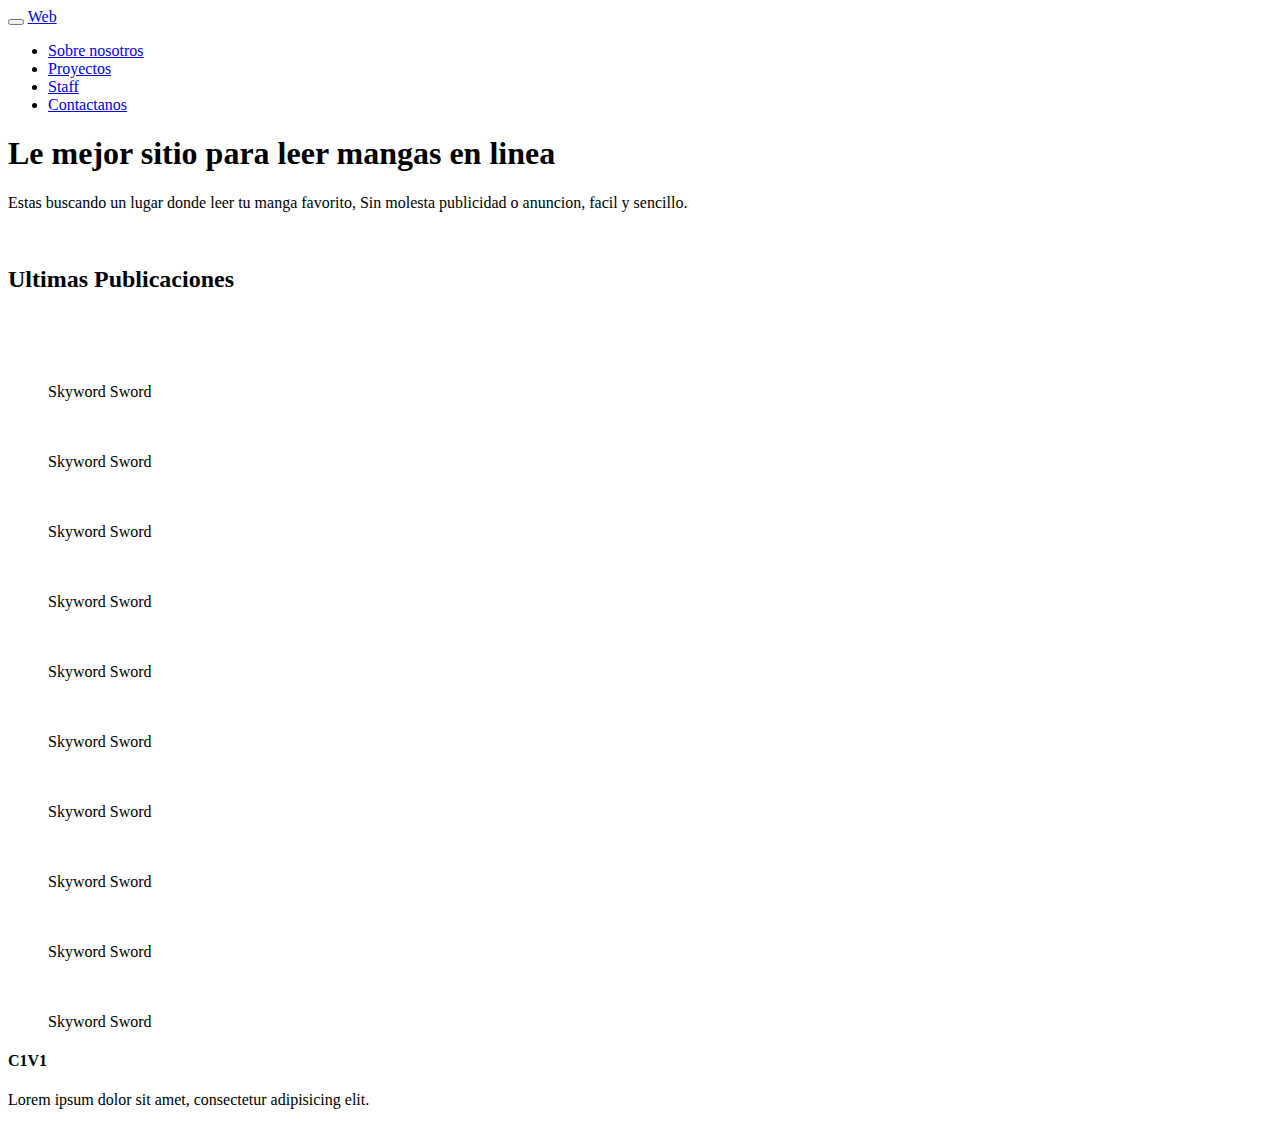
==== Index.html @ 4106733e "Add files via upload" ====
<!DOCTYPE html>
<html lang="en">
<head>
	<meta charset="UTF-8">
	<meta name="viewport" content="width=device-width, initial-scale=1.0">
	<title>Index</title>
	<link rel="stylesheet" type="text/css" href="Css/bootstrap.min.css">
	<link rel="stylesheet" type="text/css" href="Css/style.css">
	<script type="text/javascript" src="Js/jquery-2.1.3.min.js"></script>
	<script type="text/javascript" src="Js/bootstrap.min.js"></script>
</head>
<body>
	<header class="app-header">
        <nav class="navbar app-navbar">
            <div class="container">
                <div class="navbar-header">
                    <button class="navbar-toggle" data-toggle="collapse" data-target="#menu">
                        <span class="icon-bar app-icon"></span>
                        <span class="icon-bar app-icon"></span>
                        <span class="icon-bar app-icon"></span>
                    </button>
                    <a href="#" class="navbar-brand app-link">Web</a>
                </div>
                <div class="collapse navbar-collapse" id="menu">
                    <ul class="nav navbar-nav navbar-right app-nav">
                        <li><a href="#">Sobre nosotros</a></li>
                        <li><a href="#">Proyectos</a></li>
                        <li><a href="#">Staff</a></li>
                        <li><a href="#">Contactanos</a></li>
                    </ul>
                </div>
            </div>
        </nav>
        <section class="app-section1">
            <h1 class="app-titulo">Le mejor sitio para leer <span class="app-resaltar">mangas</span> en linea</h1>
            <p class="app-descripcion">
                Estas buscando un lugar donde leer tu manga favorito,
                Sin molesta publicidad o anuncion, facil y sencillo.
            </p>
        </section>
	</header>

    <section class="app-section2">
        <div class="container">
            <div class="row">
                <div class="col-xs-12 col-sm-12 col-md-12">
                    <br />
                    <h2 class="text-center etiqueta col-md-4 col-md-offset-4">Ultimas Publicaciones</h2>
                    <br />
                </div>
                <figure class="col-xs-12 col-sm-6 col-md-4 fig">
                    <br />
                    <img alt="" class="img-responsive " src="IMG/img3.jpg" />
                    <figcaption class="animate">Skyword Sword</figcaption>
                </figure>
                <figure class="col-xs-12 col-sm-6 col-md-4 fig">
                    <br />
                    <img alt="" class="img-responsive " src="IMG/img3.jpg" />
                    <figcaption class="animate">Skyword Sword</figcaption>
                </figure>
                <figure class="col-xs-12 col-sm-6 col-md-4 fig">
                    <br />
                    <img alt="" class="img-responsive " src="IMG/img3.jpg" />
                    <figcaption class="animate">Skyword Sword</figcaption>
                </figure>
            </div>
        </div>
    </section>

    <section class="app-section3">
        <div class="container">
            <div class="row">
                <figure class="col-xs-12 col-sm-6 col-md-4 fig">
                    <br />
                    <img alt="" class="img-responsive " src="IMG/img3.jpg" />
                    <figcaption class="animate">Skyword Sword</figcaption>
                </figure>
                <figure class="col-xs-12 col-sm-6 col-md-4 fig">
                    <br />
                    <img alt="" class="img-responsive " src="IMG/img3.jpg" />
                    <figcaption class="animate">Skyword Sword</figcaption>
                </figure>
                <figure class="col-xs-12 col-sm-6 col-md-4 fig">
                    <br />
                    <img alt="" class="img-responsive " src="IMG/img3.jpg" />
                    <figcaption class="animate">Skyword Sword</figcaption>
                </figure>
                <figure class="col-xs-12 col-sm-6 col-md-4 fig">
                    <br />
                    <img alt="" class="img-responsive " src="IMG/img3.jpg" />
                    <figcaption class="animate">Skyword Sword</figcaption>
                </figure>
                <figure class="col-xs-12 col-sm-6 col-md-4 fig">
                    <br />
                    <img alt="" class="img-responsive " src="IMG/img3.jpg" />
                    <figcaption class="animate">Skyword Sword</figcaption>
                </figure>
                <figure class="col-xs-12 col-sm-6 col-md-4 fig">
                    <br />
                    <img alt="" class="img-responsive " src="IMG/img3.jpg" />
                    <figcaption class="animate">Skyword Sword</figcaption>
                </figure>
                <figure class="col-xs-12 col-sm-6 col-md-4 fig">
                    <br />
                    <img alt="" class="img-responsive " src="IMG/img3.jpg" />
                    <figcaption class="animate">Skyword Sword</figcaption>
                </figure>
            </div>
        </div>
    </section>
    <footer class="app-footer">
        <div class="app-empresa">
            <h4>C1V1</h4>
            <p>
                Lorem ipsum dolor sit amet, consectetur adipisicing elit.
            </p>
        </div>
        <span class="app-icon1"></span>
        <span class="app-icon1"></span>
        <span class="app-icon1"></span>
    </footer>
     <script type="text/javascript">
            $("figure").hover(
                function() {
                    $(".animate", this).fadeIn(150);
                },
                function() {
                   $(".animate", this).fadeOut(250);
            });
    </script>

</body>
</html>
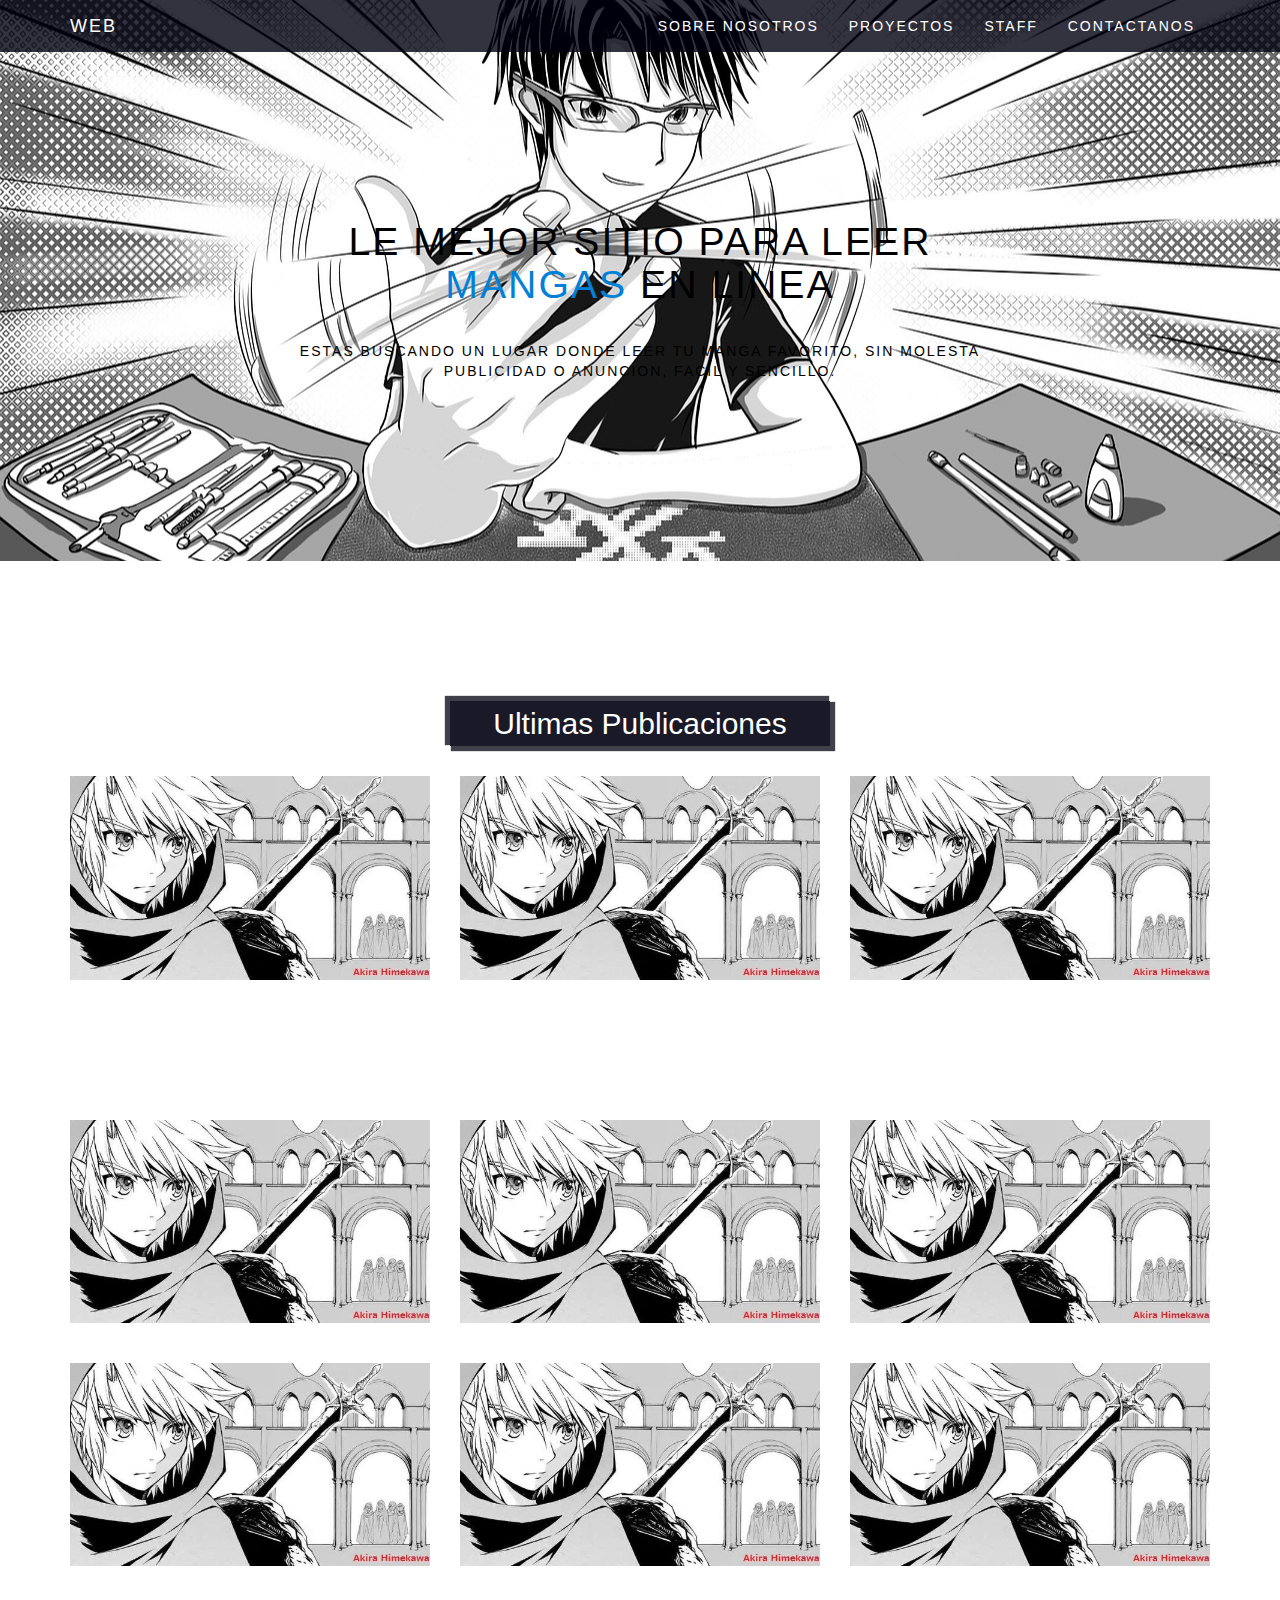
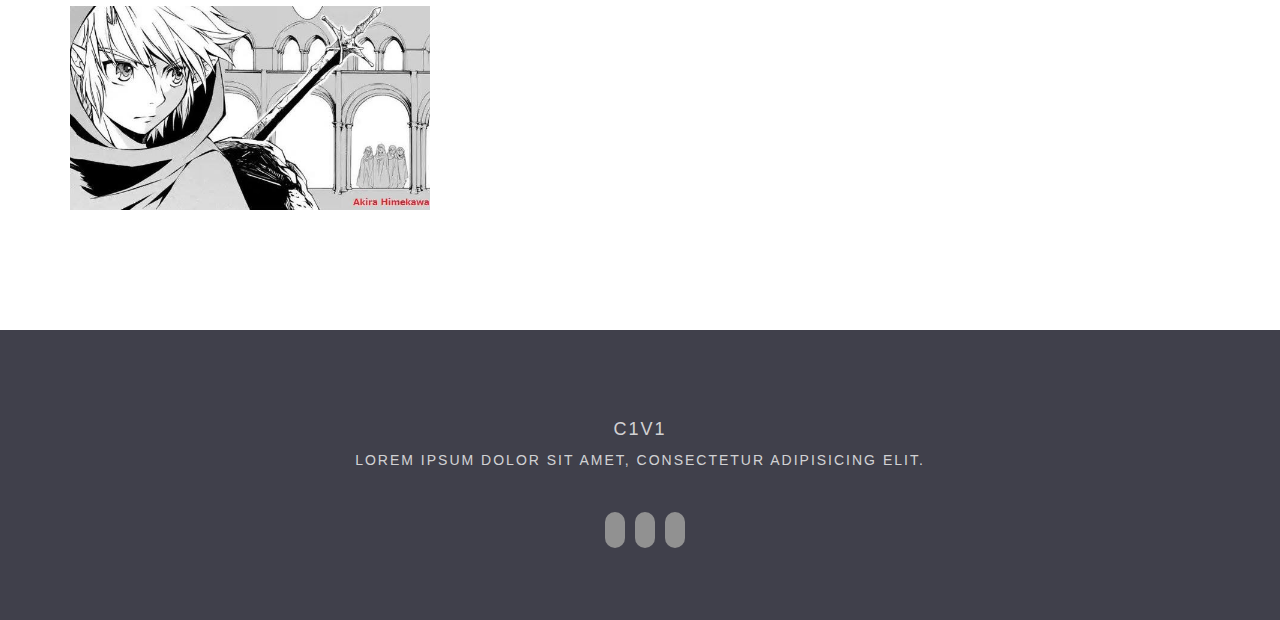
==== commit c903f5aa: "Corrigiendo direccion de las imagenes" ====
--- a/Index.html
+++ b/Index.html
@@ -1,133 +1,133 @@
-<!DOCTYPE html>
-<html lang="en">
-<head>
-	<meta charset="UTF-8">
-	<meta name="viewport" content="width=device-width, initial-scale=1.0">
-	<title>Index</title>
-	<link rel="stylesheet" type="text/css" href="Css/bootstrap.min.css">
-	<link rel="stylesheet" type="text/css" href="Css/style.css">
-	<script type="text/javascript" src="Js/jquery-2.1.3.min.js"></script>
-	<script type="text/javascript" src="Js/bootstrap.min.js"></script>
-</head>
-<body>
-	<header class="app-header">
-        <nav class="navbar app-navbar">
-            <div class="container">
-                <div class="navbar-header">
-                    <button class="navbar-toggle" data-toggle="collapse" data-target="#menu">
-                        <span class="icon-bar app-icon"></span>
-                        <span class="icon-bar app-icon"></span>
-                        <span class="icon-bar app-icon"></span>
-                    </button>
-                    <a href="#" class="navbar-brand app-link">Web</a>
-                </div>
-                <div class="collapse navbar-collapse" id="menu">
-                    <ul class="nav navbar-nav navbar-right app-nav">
-                        <li><a href="#">Sobre nosotros</a></li>
-                        <li><a href="#">Proyectos</a></li>
-                        <li><a href="#">Staff</a></li>
-                        <li><a href="#">Contactanos</a></li>
-                    </ul>
-                </div>
-            </div>
-        </nav>
-        <section class="app-section1">
-            <h1 class="app-titulo">Le mejor sitio para leer <span class="app-resaltar">mangas</span> en linea</h1>
-            <p class="app-descripcion">
-                Estas buscando un lugar donde leer tu manga favorito,
-                Sin molesta publicidad o anuncion, facil y sencillo.
-            </p>
-        </section>
-	</header>
-
-    <section class="app-section2">
-        <div class="container">
-            <div class="row">
-                <div class="col-xs-12 col-sm-12 col-md-12">
-                    <br />
-                    <h2 class="text-center etiqueta col-md-4 col-md-offset-4">Ultimas Publicaciones</h2>
-                    <br />
-                </div>
-                <figure class="col-xs-12 col-sm-6 col-md-4 fig">
-                    <br />
-                    <img alt="" class="img-responsive " src="IMG/img3.jpg" />
-                    <figcaption class="animate">Skyword Sword</figcaption>
-                </figure>
-                <figure class="col-xs-12 col-sm-6 col-md-4 fig">
-                    <br />
-                    <img alt="" class="img-responsive " src="IMG/img3.jpg" />
-                    <figcaption class="animate">Skyword Sword</figcaption>
-                </figure>
-                <figure class="col-xs-12 col-sm-6 col-md-4 fig">
-                    <br />
-                    <img alt="" class="img-responsive " src="IMG/img3.jpg" />
-                    <figcaption class="animate">Skyword Sword</figcaption>
-                </figure>
-            </div>
-        </div>
-    </section>
-
-    <section class="app-section3">
-        <div class="container">
-            <div class="row">
-                <figure class="col-xs-12 col-sm-6 col-md-4 fig">
-                    <br />
-                    <img alt="" class="img-responsive " src="IMG/img3.jpg" />
-                    <figcaption class="animate">Skyword Sword</figcaption>
-                </figure>
-                <figure class="col-xs-12 col-sm-6 col-md-4 fig">
-                    <br />
-                    <img alt="" class="img-responsive " src="IMG/img3.jpg" />
-                    <figcaption class="animate">Skyword Sword</figcaption>
-                </figure>
-                <figure class="col-xs-12 col-sm-6 col-md-4 fig">
-                    <br />
-                    <img alt="" class="img-responsive " src="IMG/img3.jpg" />
-                    <figcaption class="animate">Skyword Sword</figcaption>
-                </figure>
-                <figure class="col-xs-12 col-sm-6 col-md-4 fig">
-                    <br />
-                    <img alt="" class="img-responsive " src="IMG/img3.jpg" />
-                    <figcaption class="animate">Skyword Sword</figcaption>
-                </figure>
-                <figure class="col-xs-12 col-sm-6 col-md-4 fig">
-                    <br />
-                    <img alt="" class="img-responsive " src="IMG/img3.jpg" />
-                    <figcaption class="animate">Skyword Sword</figcaption>
-                </figure>
-                <figure class="col-xs-12 col-sm-6 col-md-4 fig">
-                    <br />
-                    <img alt="" class="img-responsive " src="IMG/img3.jpg" />
-                    <figcaption class="animate">Skyword Sword</figcaption>
-                </figure>
-                <figure class="col-xs-12 col-sm-6 col-md-4 fig">
-                    <br />
-                    <img alt="" class="img-responsive " src="IMG/img3.jpg" />
-                    <figcaption class="animate">Skyword Sword</figcaption>
-                </figure>
-            </div>
-        </div>
-    </section>
-    <footer class="app-footer">
-        <div class="app-empresa">
-            <h4>C1V1</h4>
-            <p>
-                Lorem ipsum dolor sit amet, consectetur adipisicing elit.
-            </p>
-        </div>
-        <span class="app-icon1"></span>
-        <span class="app-icon1"></span>
-        <span class="app-icon1"></span>
-    </footer>
-     <script type="text/javascript">
-            $("figure").hover(
-                function() {
-                    $(".animate", this).fadeIn(150);
-                },
-                function() {
-                   $(".animate", this).fadeOut(250);
-            });
-    </script>
-
-</body>
+<!DOCTYPE html>
+<html lang="en">
+<head>
+	<meta charset="UTF-8">
+	<meta name="viewport" content="width=device-width, initial-scale=1.0">
+	<title>Index</title>
+	<link rel="stylesheet" type="text/css" href="Css/bootstrap.min.css">
+	<link rel="stylesheet" type="text/css" href="Css/style.css">
+	<script type="text/javascript" src="Js/jquery-2.1.3.min.js"></script>
+	<script type="text/javascript" src="Js/bootstrap.min.js"></script>
+</head>
+<body>
+	<header class="app-header">
+        <nav class="navbar app-navbar">
+            <div class="container">
+                <div class="navbar-header">
+                    <button class="navbar-toggle" data-toggle="collapse" data-target="#menu">
+                        <span class="icon-bar app-icon"></span>
+                        <span class="icon-bar app-icon"></span>
+                        <span class="icon-bar app-icon"></span>
+                    </button>
+                    <a href="#" class="navbar-brand app-link">Web</a>
+                </div>
+                <div class="collapse navbar-collapse" id="menu">
+                    <ul class="nav navbar-nav navbar-right app-nav">
+                        <li><a href="#">Sobre nosotros</a></li>
+                        <li><a href="#">Proyectos</a></li>
+                        <li><a href="#">Staff</a></li>
+                        <li><a href="#">Contactanos</a></li>
+                    </ul>
+                </div>
+            </div>
+        </nav>
+        <section class="app-section1">
+            <h1 class="app-titulo">Le mejor sitio para leer <span class="app-resaltar">mangas</span> en linea</h1>
+            <p class="app-descripcion">
+                Estas buscando un lugar donde leer tu manga favorito,
+                Sin molesta publicidad o anuncion, facil y sencillo.
+            </p>
+        </section>
+	</header>
+
+    <section class="app-section2">
+        <div class="container">
+            <div class="row">
+                <div class="col-xs-12 col-sm-12 col-md-12">
+                    <br />
+                    <h2 class="text-center etiqueta col-md-4 col-md-offset-4">Ultimas Publicaciones</h2>
+                    <br />
+                </div>
+                <figure class="col-xs-12 col-sm-6 col-md-4 fig">
+                    <br />
+                    <img alt="" class="img-responsive " src="Img/img3.jpg" />
+                    <figcaption class="animate">Skyword Sword</figcaption>
+                </figure>
+                <figure class="col-xs-12 col-sm-6 col-md-4 fig">
+                    <br />
+                    <img alt="" class="img-responsive " src="Img/img3.jpg" />
+                    <figcaption class="animate">Skyword Sword</figcaption>
+                </figure>
+                <figure class="col-xs-12 col-sm-6 col-md-4 fig">
+                    <br />
+                    <img alt="" class="img-responsive " src="Img/img3.jpg" />
+                    <figcaption class="animate">Skyword Sword</figcaption>
+                </figure>
+            </div>
+        </div>
+    </section>
+
+    <section class="app-section3">
+        <div class="container">
+            <div class="row">
+                <figure class="col-xs-12 col-sm-6 col-md-4 fig">
+                    <br />
+                    <img alt="" class="img-responsive " src="Img/img3.jpg" />
+                    <figcaption class="animate">Skyword Sword</figcaption>
+                </figure>
+                <figure class="col-xs-12 col-sm-6 col-md-4 fig">
+                    <br />
+                    <img alt="" class="img-responsive " src="Img/img3.jpg" />
+                    <figcaption class="animate">Skyword Sword</figcaption>
+                </figure>
+                <figure class="col-xs-12 col-sm-6 col-md-4 fig">
+                    <br />
+                    <img alt="" class="img-responsive " src="Img/img3.jpg" />
+                    <figcaption class="animate">Skyword Sword</figcaption>
+                </figure>
+                <figure class="col-xs-12 col-sm-6 col-md-4 fig">
+                    <br />
+                    <img alt="" class="img-responsive " src="Img/img3.jpg" />
+                    <figcaption class="animate">Skyword Sword</figcaption>
+                </figure>
+                <figure class="col-xs-12 col-sm-6 col-md-4 fig">
+                    <br />
+                    <img alt="" class="img-responsive " src="Img/img3.jpg" />
+                    <figcaption class="animate">Skyword Sword</figcaption>
+                </figure>
+                <figure class="col-xs-12 col-sm-6 col-md-4 fig">
+                    <br />
+                    <img alt="" class="img-responsive " src="Img/img3.jpg" />
+                    <figcaption class="animate">Skyword Sword</figcaption>
+                </figure>
+                <figure class="col-xs-12 col-sm-6 col-md-4 fig">
+                    <br />
+                    <img alt="" class="img-responsive " src="Img/img3.jpg" />
+                    <figcaption class="animate">Skyword Sword</figcaption>
+                </figure>
+            </div>
+        </div>
+    </section>
+    <footer class="app-footer">
+        <div class="app-empresa">
+            <h4>C1V1</h4>
+            <p>
+                Lorem ipsum dolor sit amet, consectetur adipisicing elit.
+            </p>
+        </div>
+        <span class="app-icon1"></span>
+        <span class="app-icon1"></span>
+        <span class="app-icon1"></span>
+    </footer>
+     <script type="text/javascript">
+            $("figure").hover(
+                function() {
+                    $(".animate", this).fadeIn(150);
+                },
+                function() {
+                   $(".animate", this).fadeOut(250);
+            });
+    </script>
+
+</body>
 </html>--- a/Css/style.css
+++ b/Css/style.css
@@ -0,0 +1,152 @@
+body {
+}
+.stlMetro{
+    border-radius: 0;
+}
+.colorDanger{
+    background: #d43f3a;
+    color: #fff;
+}
+.colorSuccess{
+    background: #4cae4c;
+    color: #fff;
+}
+.fire{
+    background: #3ba13b;
+}
+.borderButton{
+    border-bottom: 2px solid #3ba13b;
+}
+
+
+
+.app-header {
+    background: url(../Img/img1.jpg) no-repeat center;
+    font-family: "Avenir", Futura, Helvetica, sans-serif;
+    letter-spacing: 2px;
+    text-transform: uppercase;
+    padding-bottom: 80px;
+}
+.app-navbar {
+    background: rgba(0,0,15,0.8);
+    border-radius: 0;
+}
+.app-link {
+    color: white;
+    text-shadow: none;
+}
+.app-link:hover{
+    color:white;
+}
+.app-nav > li > a{
+    color: white;
+    text-shadow:none;
+}
+.app-nav > li > a:hover {
+    color: white;
+    background-color: black;
+}
+.app-icon{
+    background: white;
+}
+
+
+.app-section1 {
+    width: 60%;
+    margin: 0 auto;
+    margin-top: 168px;
+}
+
+.app-titulo{
+    text-align: center;
+    color: black;
+    font-size:2.8em;
+    margin-bottom: 35px;
+}
+.app-resaltar {
+    color: #0080d6;
+}
+.app-descripcion{
+    text-align:center;
+    color:black;
+    font-size:1em;
+    margin-bottom:100px;
+}
+.app-formulario1 {
+    width: 100%;
+    margin:0 auto;
+}
+.app-formulario2 {
+    padding: 15px 25px 25px 25px;
+    background: rgba(0,0,0,0.6);
+}
+.app-input{
+    height:50px;
+    margin-top:10px;
+}
+.app-boton {
+    margin-top: 10px;
+    height: 50px;
+    background: #0080d6;
+    color: white;
+}
+.app-boton:hover{
+    color:white;
+}
+
+
+.app-section2,.app-section3{
+    margin: 100px 0;
+}
+
+.etiqueta{
+	background: rgba(0,0,15,.9);
+	color:white;
+	padding: 6px 2px;
+	box-shadow: 3px 3px 1px 2px rgba(0,0,15,.75),
+	 -3px -3px 1px 2px rgba(0,0,15,.75);
+}
+
+
+
+.app-footer{
+    text-align:center;
+    background: rgba(0,0,15,.75);
+    letter-spacing: 2px;
+    text-transform: uppercase;
+    padding: 80px 0;
+}
+.app-empresa{
+    margin-bottom:50px;
+    color:rgba(250,250,250,.8);
+}
+.app-icon1{
+    background-color:#919191;
+    color:white;
+    padding: 10px;
+    border-radius: 10px;
+    margin-left: 10px;
+}
+
+
+figure{
+	cursor: pointer;
+    margin-bottom: 20px;
+    transition: all .2s ease;
+}
+figure>img{
+    position: relative;
+}
+figcaption {
+    position: absolute;
+    top:20px;
+    bottom: 0; 
+    right: 15px;
+    left: 15px;
+    padding: 90px 0;
+	text-align: center;
+    font-size: 18px;
+	background: rgba(0,0,15,.20);
+	color: #0080d6;
+    display: none;
+}